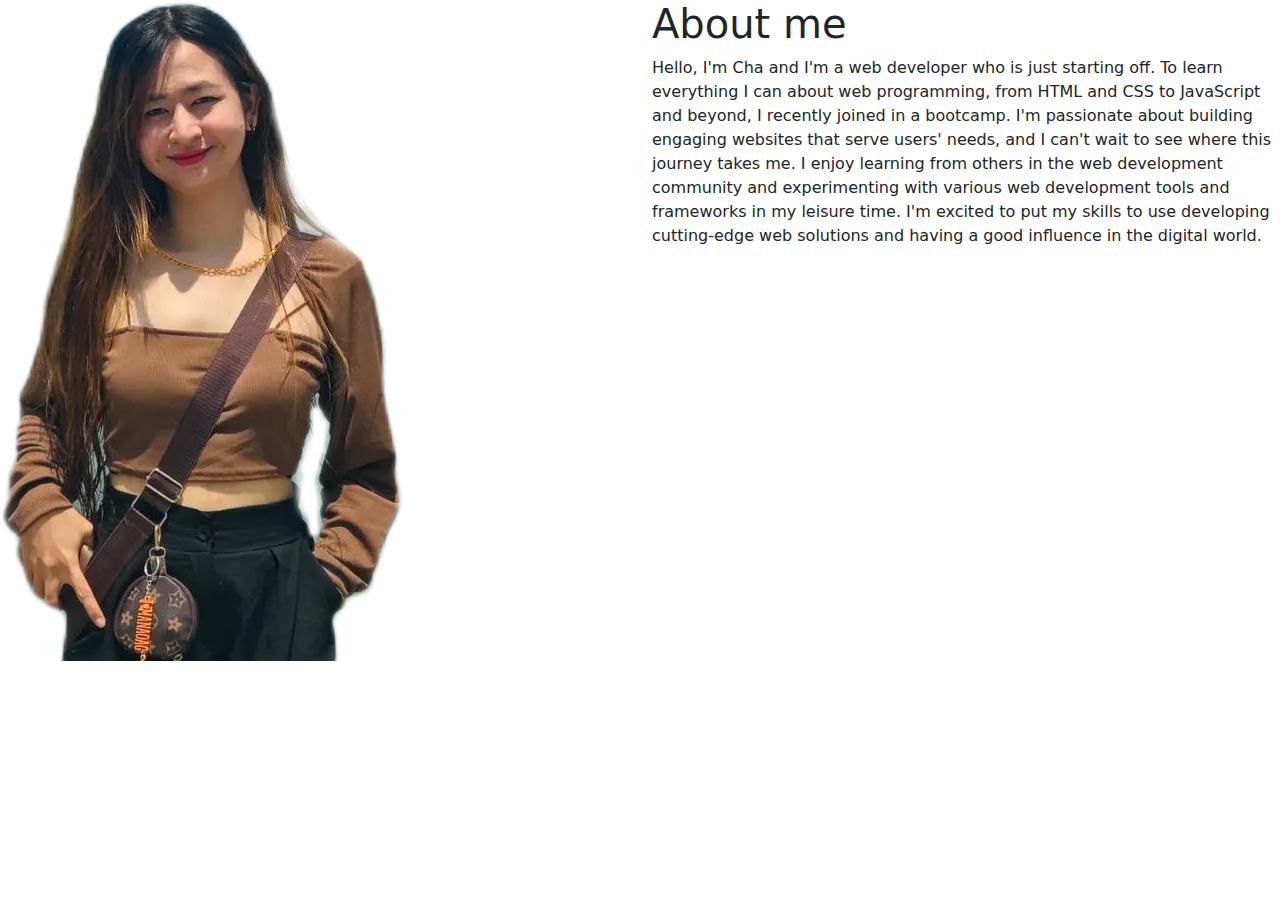
==== aboutUs.html @ 6817c142 "added another page" ====
<!DOCTYPE html>
<html lang="en">
<head>
    <meta charset="UTF-8">
    <meta http-equiv="X-UA-Compatible" content="IE=edge">
    <meta name="viewport" content="width=device-width, initial-scale=1.0">
    <link href="https://cdn.jsdelivr.net/npm/bootstrap@5.2.3/dist/css/bootstrap.min.css" rel="stylesheet">
    <script src="https://cdn.jsdelivr.net/npm/bootstrap@5.2.3/dist/js/bootstrap.bundle.min.js"></script>
    <title>About me</title>
</head>
<body>
    <div class="row">
        <div class="col-lg-6">
            <img src="assets/bg2.png" alt="">
        </div>
        <div class="col-lg-6">
            <h1>About me</h1>
            <p>Hello, I'm Cha and I'm a web developer who is just starting off. To learn everything I can about web programming, from HTML and CSS to JavaScript and beyond, I recently joined in a bootcamp. I'm passionate about building engaging websites that serve users' needs, and I can't wait to see where this journey takes me. I enjoy learning from others in the web development community and experimenting with various web development tools and frameworks in my leisure time. I'm excited to put my skills to use developing cutting-edge web solutions and having a good influence in the digital world.</p>
        </div>
    </div>
</body>
</html>
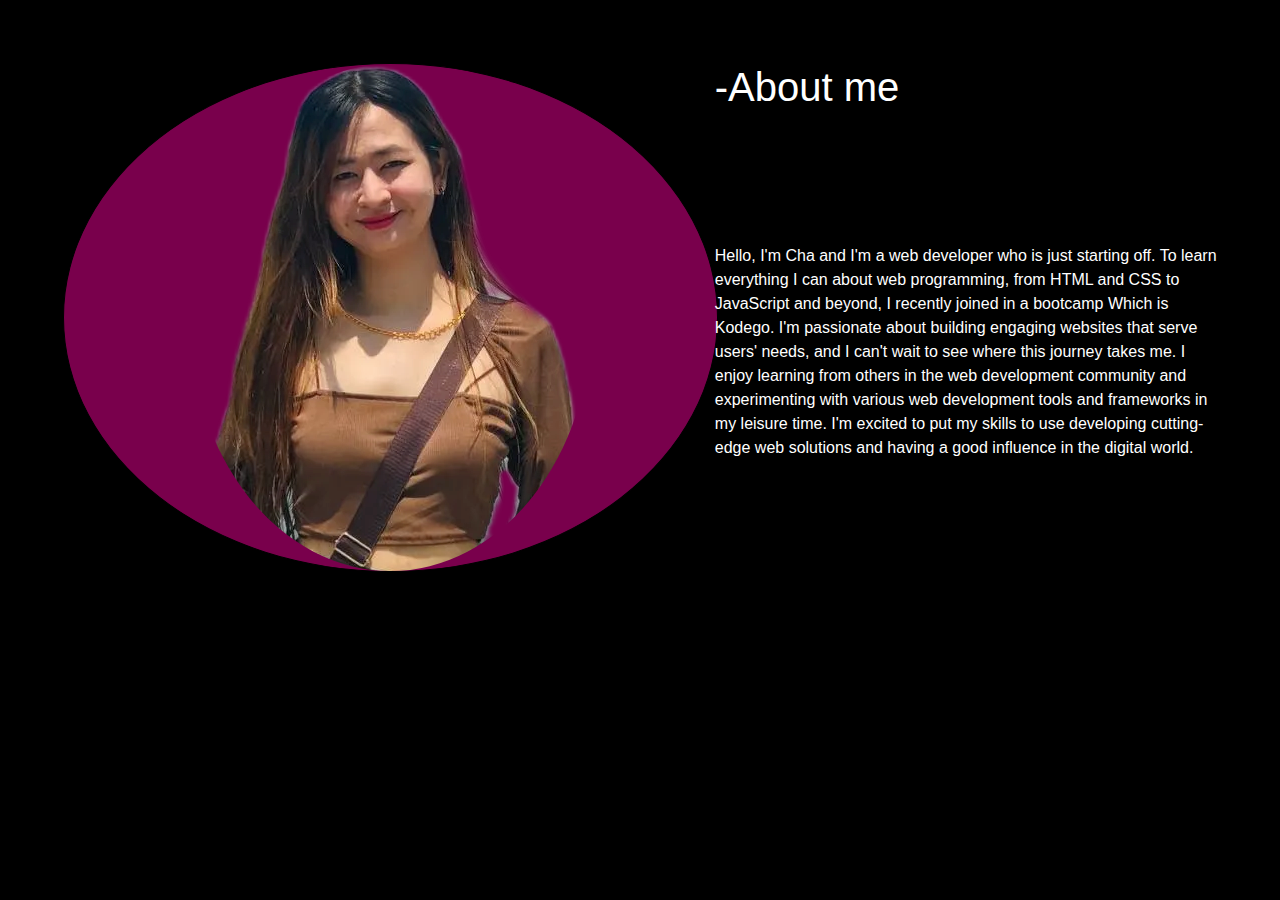
==== commit a291457b: "added content" ====
--- a/aboutUs.html
+++ b/aboutUs.html
@@ -6,6 +6,7 @@
     <meta name="viewport" content="width=device-width, initial-scale=1.0">
     <link href="https://cdn.jsdelivr.net/npm/bootstrap@5.2.3/dist/css/bootstrap.min.css" rel="stylesheet">
     <script src="https://cdn.jsdelivr.net/npm/bootstrap@5.2.3/dist/js/bootstrap.bundle.min.js"></script>
+    <link rel="stylesheet" href="about.css">
     <title>About me</title>
 </head>
 <body>
@@ -14,8 +15,8 @@
             <img src="assets/bg2.png" alt="">
         </div>
         <div class="col-lg-6">
-            <h1>About me</h1>
-            <p>Hello, I'm Cha and I'm a web developer who is just starting off. To learn everything I can about web programming, from HTML and CSS to JavaScript and beyond, I recently joined in a bootcamp. I'm passionate about building engaging websites that serve users' needs, and I can't wait to see where this journey takes me. I enjoy learning from others in the web development community and experimenting with various web development tools and frameworks in my leisure time. I'm excited to put my skills to use developing cutting-edge web solutions and having a good influence in the digital world.</p>
+            <h1>-About me</h1>
+            <p>Hello, I'm Cha and I'm a web developer who is just starting off. To learn everything I can about web programming, from HTML and CSS to JavaScript and beyond, I recently joined in a bootcamp  Which is Kodego. I'm passionate about building engaging websites that serve users' needs, and I can't wait to see where this journey takes me. I enjoy learning from others in the web development community and experimenting with various web development tools and frameworks in my leisure time. I'm excited to put my skills to use developing cutting-edge web solutions and having a good influence in the digital world.</p>
         </div>
     </div>
 </body>
--- a/about.css
+++ b/about.css
@@ -0,0 +1,23 @@
+*{
+    margin: 0;
+    padding: 0;
+    box-sizing: border-box;
+    font-family: Verdana, Geneva, Tahoma, sans-serif;
+}
+
+body {
+    background: rgb(0, 0, 0);
+}
+.row img {
+padding-left: 20%;
+padding-right: 20%;
+border: 1px solid black ;
+border-radius: 50%;
+background: rgba(134,0,84,0.9);
+margin: 10%;
+}
+
+.row h1, p {
+padding: 10%;
+color: white;
+}